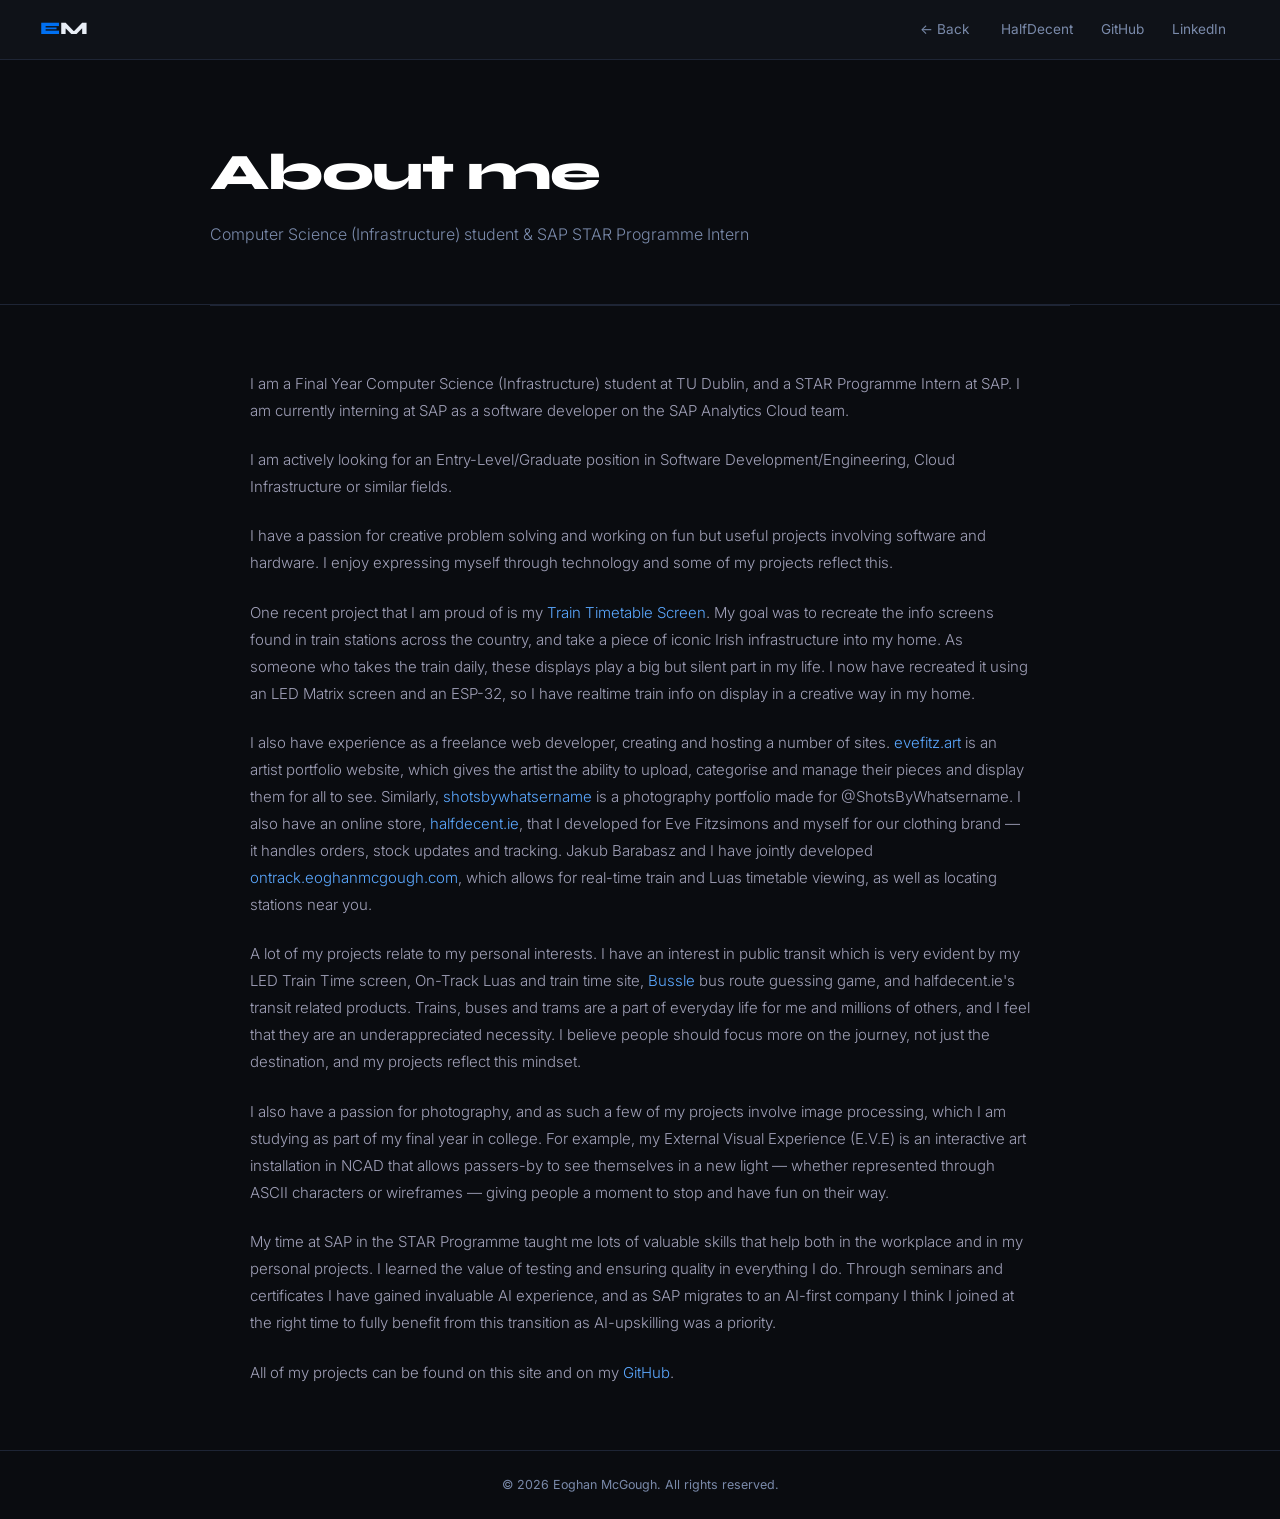
==== about.html @ 5fa4588a "Added about" ====
<!DOCTYPE html>
<html lang="en">
<head>
    <meta charset="UTF-8">
    <meta name="viewport" content="width=device-width, initial-scale=1.0">
    <meta name="description" content="About Eoghan McGough — Computer Science student, SAP intern, software developer">
    <title>About — Eoghan McGough</title>
    <link rel="icon" type="image/x-icon" href="[data-uri]">
    <link rel="preconnect" href="https://fonts.googleapis.com">
    <link rel="preconnect" href="https://fonts.gstatic.com" crossorigin>
    <link href="https://fonts.googleapis.com/css2?family=Syne:wght@400;600;700;800&family=Inter:wght@300;400;500&display=swap" rel="stylesheet">
    <link rel="stylesheet" href="styles.css">
    <style>
        .about-page-hero {
            padding: 72px 2.5rem 56px;
            border-bottom: 1px solid var(--border);
            max-width: none;
        }
        .about-page-hero .hero-inner {
            max-width: 860px;
            margin: 0 auto;
        }
        .about-page-hero h1 {
            font-family: 'Syne', sans-serif;
            font-size: clamp(2rem, 5vw, 3.2rem);
            font-weight: 800;
            letter-spacing: -0.03em;
            color: #fff;
            margin-bottom: 0.5rem;
        }
        .about-page-hero p {
            color: var(--muted);
            font-weight: 300;
            font-size: 1rem;
        }

        .about-body {
            max-width: 860px;
        }

        .about-body p {
            color: #a0a0b8;
            font-weight: 300;
            line-height: 1.8;
            margin-bottom: 1.4rem;
        }

        .about-body p:last-child { margin-bottom: 0; }

        .about-body a {
            color: var(--accent-light);
            text-decoration: none;
        }
        .about-body a:hover { text-decoration: underline; }

        .back-link {
            display: inline-flex;
            align-items: center;
            gap: 6px;
            color: var(--muted);
            text-decoration: none;
            font-size: 0.85rem;
            font-weight: 400;
            padding: 6px 14px;
            border-radius: 6px;
            transition: color 0.15s, background 0.15s;
            margin-right: 4px;
        }
        .back-link:hover {
            color: var(--text);
            background: var(--surface2);
        }
    </style>
</head>
<body>
    <header>
        <a class="header-logo" href="/"><span>E</span>M</a>
        <nav>
            <a class="back-link" href="/">← Back</a>
            <a href="https://halfdecent.ie" target="_blank">HalfDecent</a>
            <a href="https://github.com/Eoghan4" target="_blank">GitHub</a>
            <a href="https://www.linkedin.com/in/eoghan-mcgough-a91773348" target="_blank">LinkedIn</a>
        </nav>
    </header>

    <section class="about-page-hero" style="max-width:none;">
        <div class="hero-inner">
            <h1>About <span class="accent">me</span></h1>
            <p>Computer Science (Infrastructure) student &amp; SAP STAR Programme Intern</p>
        </div>
    </section>

    <section class="about-body">
        <p>
            I am a Final Year Computer Science (Infrastructure) student at TU Dublin, and a STAR Programme Intern at SAP.
            I am currently interning at SAP as a software developer on the SAP Analytics Cloud team.
        </p>
        <p>
            I am actively looking for an Entry-Level/Graduate position in Software Development/Engineering, Cloud Infrastructure or similar fields.
        </p>
        <p>
            I have a passion for creative problem solving and working on fun but useful projects involving software and hardware. I enjoy expressing myself through technology and some of my projects reflect this.
        </p>
        <p>
            One recent project that I am proud of is my <a href="https://github.com/Eoghan4/NextTrainScreen" target="_blank" rel="noopener noreferrer">Train Timetable Screen</a>. My goal was to recreate the info screens found in train stations across the country, and take a piece of iconic Irish infrastructure into my home. As someone who takes the train daily, these displays play a big but silent part in my life. I now have recreated it using an LED Matrix screen and an ESP-32, so I have realtime train info on display in a creative way in my home.
        </p>
        <p>
            I also have experience as a freelance web developer, creating and hosting a number of sites.
            <a href="https://evefitz.art" target="_blank" rel="noopener noreferrer">evefitz.art</a> is an artist portfolio website, which gives the artist the ability to upload, categorise and manage their pieces and display them for all to see.
            Similarly, <a href="https://shotsbywhatsername.com" target="_blank" rel="noopener noreferrer">shotsbywhatsername</a> is a photography portfolio made for @ShotsByWhatsername.
            I also have an online store, <a href="https://www.halfdecent.ie" target="_blank" rel="noopener noreferrer">halfdecent.ie</a>, that I developed for Eve Fitzsimons and myself for our clothing brand — it handles orders, stock updates and tracking.
            Jakub Barabasz and I have jointly developed <a href="https://ontrack.eoghanmcgough.com/" target="_blank" rel="noopener noreferrer">ontrack.eoghanmcgough.com</a>, which allows for real-time train and Luas timetable viewing, as well as locating stations near you.
        </p>
        <p>
            A lot of my projects relate to my personal interests. I have an interest in public transit which is very evident by my LED Train Time screen, On-Track Luas and train time site, <a href="https://bussle.eoghanmcgough.com" target="_blank" rel="noopener noreferrer">Bussle</a> bus route guessing game, and halfdecent.ie's transit related products. Trains, buses and trams are a part of everyday life for me and millions of others, and I feel that they are an underappreciated necessity. I believe people should focus more on the journey, not just the destination, and my projects reflect this mindset.
        </p>
        <p>
            I also have a passion for photography, and as such a few of my projects involve image processing, which I am studying as part of my final year in college. For example, my External Visual Experience (E.V.E) is an interactive art installation in NCAD that allows passers-by to see themselves in a new light — whether represented through ASCII characters or wireframes — giving people a moment to stop and have fun on their way.
        </p>
        <p>
            My time at SAP in the STAR Programme taught me lots of valuable skills that help both in the workplace and in my personal projects. I learned the value of testing and ensuring quality in everything I do. Through seminars and certificates I have gained invaluable AI experience, and as SAP migrates to an AI-first company I think I joined at the right time to fully benefit from this transition as AI-upskilling was a priority.
        </p>
        <p>
            All of my projects can be found on this site and on my <a href="https://github.com/Eoghan4" target="_blank" rel="noopener noreferrer">GitHub</a>.
        </p>
    </section>

    <footer>
        <p>&copy; 2026 Eoghan McGough. All rights reserved.</p>
    </footer>
</body>
</html>
---- styles.css ----
* {
    margin: 0;
    padding: 0;
    box-sizing: border-box;
}

:root {
    --bg: #0a0c10;
    --surface: #0f1218;
    --surface2: #161b24;
    --border: #1e2535;
    --text: #e8edf5;
    --muted: #7a8aaa;
    --accent: #0070f2;
    --accent-light: #5ba8ff;
    --accent-bg: rgba(0, 112, 242, 0.1);
}

body {
    font-family: 'Inter', sans-serif;
    background: var(--bg);
    color: var(--text);
    line-height: 1.6;
    font-size: 15px;
}

/* ── Header ── */
header {
    background: var(--surface);
    border-bottom: 1px solid var(--border);
    padding: 0 2.5rem;
    height: 60px;
    display: flex;
    align-items: center;
    justify-content: space-between;
}

.header-logo {
    font-family: 'Syne', sans-serif;
    font-weight: 800;
    font-size: 1.1rem;
    color: var(--text);
    text-decoration: none;
    letter-spacing: -0.01em;
}

.header-logo span { color: var(--accent); }

header nav {
    display: flex;
    align-items: center;
}

header nav a {
    color: var(--muted);
    text-decoration: none;
    font-size: 0.85rem;
    font-weight: 400;
    padding: 6px 14px;
    border-radius: 6px;
    transition: color 0.15s, background 0.15s;
}

header nav a:hover {
    color: var(--text);
    background: var(--surface2);
}

/* ── Hero ── */
#hero {
    padding: 100px 2.5rem 88px;
    background:
        linear-gradient(to bottom, rgba(8, 12, 20, 0.55) 0%, rgba(8, 12, 20, 0.75) 100%),
        url('./Images/hero2.jpg') center center / cover no-repeat;
    border-bottom: 1px solid var(--border);
    position: relative;
    overflow: hidden;
}

#hero::before {
    content: '';
    position: absolute;
    inset: 0;
    background: radial-gradient(ellipse at 70% 50%, rgba(0, 112, 242, 0.18) 0%, transparent 60%);
    pointer-events: none;
}

#hero::after {
    content: '';
    position: absolute;
    bottom: 0;
    left: 0;
    right: 0;
    height: 120px;
    background: linear-gradient(to bottom, transparent, var(--bg));
    pointer-events: none;
}

.hero-inner {
    max-width: 860px;
    margin: 0 auto;
    position: relative;
    z-index: 1;
}

#hero h1 {
    font-family: 'Syne', sans-serif;
    font-size: clamp(2.8rem, 7vw, 5rem);
    font-weight: 800;
    line-height: 1.0;
    letter-spacing: -0.03em;
    color: #fff;
    margin-bottom: 1.25rem;
}

#hero h1 .accent { color: var(--accent); }

#hero p {
    font-size: 1.05rem;
    color: var(--muted);
    max-width: 500px;
    font-weight: 300;
    line-height: 1.7;
}

/* ── Sections ── */
section {
    max-width: 960px;
    margin: 0 auto;
    padding: 64px 2.5rem;
}

section + section { border-top: 1px solid var(--border); }

section h2 {
    font-family: 'Syne', sans-serif;
    font-size: 1.5rem;
    font-weight: 700;
    color: #fff;
    margin-bottom: 2rem;
    letter-spacing: -0.01em;
}

section h2 .accent { color: var(--accent); }

/* ── About ── */
section#about p {
    color: #a0a0b8;
    max-width: 640px;
    font-weight: 300;
}

section#about p + p { margin-top: 1rem; }

/* ── Skills ── */
.skills-row {
    display: flex;
    flex-wrap: wrap;
    align-items: center;
    gap: 8px;
    margin-bottom: 14px;
}

.skills-row-label {
    font-size: 0.72rem;
    font-weight: 500;
    letter-spacing: 0.1em;
    text-transform: uppercase;
    color: var(--muted);
    min-width: 80px;
}

/* ── Tag badges ── */
.tag {
    background: var(--surface2);
    color: var(--muted);
    font-size: 0.72rem;
    font-weight: 500;
    padding: 4px 11px;
    border-radius: 6px;
    border: 1px solid var(--border);
    transition: color 0.15s, border-color 0.15s;
}

.tag:hover {
    color: var(--text);
    border-color: #444;
}

/* ── Projects grid ── */
.projects-grid {
    display: grid;
    grid-template-columns: repeat(auto-fill, minmax(270px, 1fr));
    gap: 16px;
}

.project {
    background: var(--surface);
    border: 1px solid var(--border);
    padding: 24px;
    border-radius: 10px;
    display: flex;
    flex-direction: column;
    gap: 10px;
    transition: border-color 0.2s, transform 0.2s;
}

.project:hover {
    border-color: var(--accent);
    transform: translateY(-2px);
}

.project h3 {
    font-family: 'Syne', sans-serif;
    font-size: 1rem;
    font-weight: 700;
    color: #fff;
}

.project p {
    font-size: 0.85rem;
    color: var(--muted);
    font-weight: 300;
    flex: 1;
}

.tech-tags {
    display: flex;
    flex-wrap: wrap;
    gap: 5px;
}

.project a {
    font-size: 0.8rem;
    color: var(--accent);
    text-decoration: none;
    font-weight: 500;
    margin-top: auto;
}

.project a:hover { text-decoration: underline; }

/* ── Contact ── */
section#contact p { color: #a0a0b8; font-weight: 300; }
section#contact a { color: var(--accent); text-decoration: none; font-weight: 500; }
section#contact a:hover { text-decoration: underline; }

/* ── Footer ── */
footer {
    border-top: 1px solid var(--border);
    text-align: center;
    padding: 24px;
    font-size: 0.78rem;
    color: var(--muted);
}

/* ── Responsive ── */
@media (max-width: 480px) {
    header { padding: 0 1.25rem; }
    #hero { padding: 56px 1.25rem 48px; }
    section { padding: 48px 1.25rem; }
}
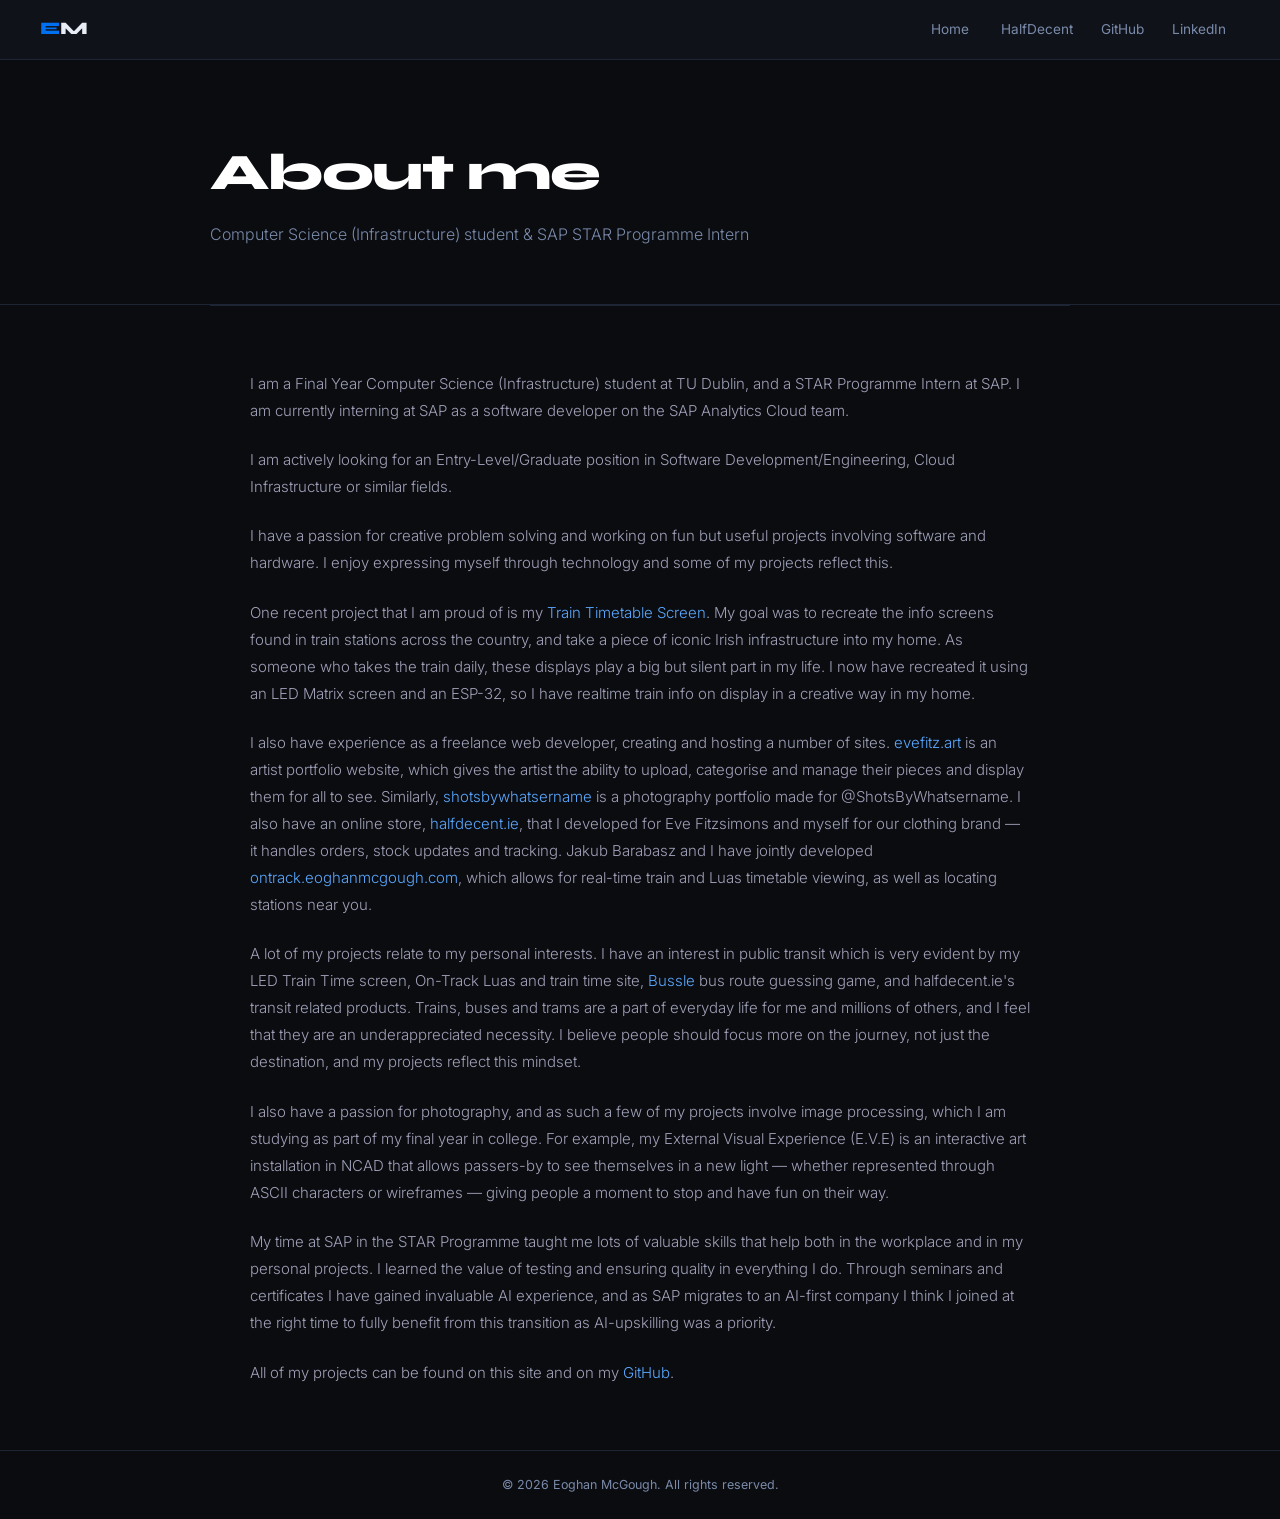
==== commit 3da07251: "Changed back link to home" ====
--- a/about.html
+++ b/about.html
@@ -76,7 +76,7 @@
     <header>
         <a class="header-logo" href="/"><span>E</span>M</a>
         <nav>
-            <a class="back-link" href="/">← Back</a>
+            <a class="back-link" href="/">Home</a>
             <a href="https://halfdecent.ie" target="_blank">HalfDecent</a>
             <a href="https://github.com/Eoghan4" target="_blank">GitHub</a>
             <a href="https://www.linkedin.com/in/eoghan-mcgough-a91773348" target="_blank">LinkedIn</a>
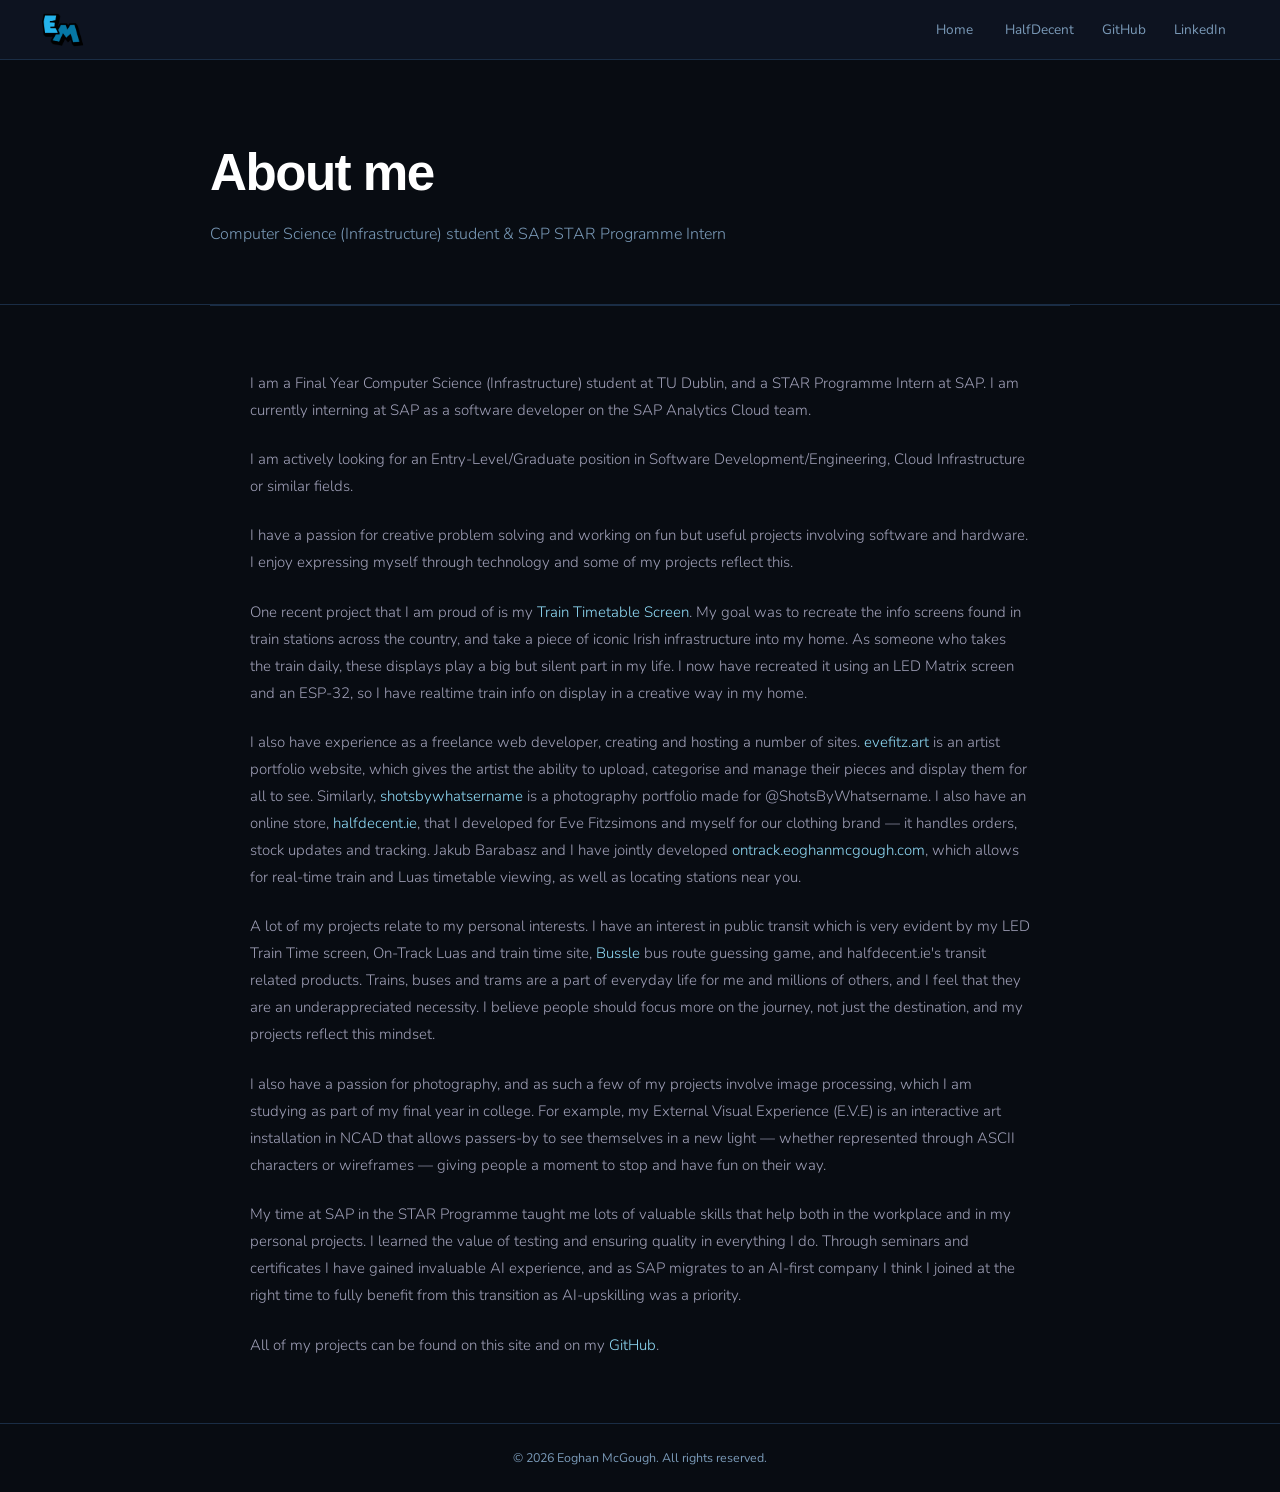
==== commit 798be717: "New style n all" ====
--- a/about.html
+++ b/about.html
@@ -5,10 +5,10 @@
     <meta name="viewport" content="width=device-width, initial-scale=1.0">
     <meta name="description" content="About Eoghan McGough — Computer Science student, SAP intern, software developer">
     <title>About — Eoghan McGough</title>
-    <link rel="icon" type="image/x-icon" href="[data-uri]">
+    <link rel="icon" type="image/x-icon" href="Images/EM-02-10-2026.ico">
     <link rel="preconnect" href="https://fonts.googleapis.com">
     <link rel="preconnect" href="https://fonts.gstatic.com" crossorigin>
-    <link href="https://fonts.googleapis.com/css2?family=Syne:wght@400;600;700;800&family=Inter:wght@300;400;500&display=swap" rel="stylesheet">
+    <link href="https://fonts.googleapis.com/css2?family=Fredoka:wght@400;600;700&family=Nunito:wght@300;400;500;600&display=swap" rel="stylesheet">
     <link rel="stylesheet" href="styles.css">
     <style>
         .about-page-hero {
@@ -74,7 +74,10 @@
 </head>
 <body>
     <header>
-        <a class="header-logo" href="/"><span>E</span>M</a>
+        <a class="header-logo" href="/"><img src="Images/EM-02-10-2026.png" alt="EM" class="header-logo-img"></a>
+        <button class="burger" aria-label="Toggle navigation" aria-expanded="false">
+            <span></span><span></span><span></span>
+        </button>
         <nav>
             <a class="back-link" href="/">Home</a>
             <a href="https://halfdecent.ie" target="_blank">HalfDecent</a>
@@ -128,5 +131,12 @@
     <footer>
         <p>&copy; 2026 Eoghan McGough. All rights reserved.</p>
     </footer>
+    <script>
+      document.querySelector('.burger').addEventListener('click', function() {
+        var nav = document.querySelector('header nav');
+        var open = nav.classList.toggle('open');
+        this.setAttribute('aria-expanded', open);
+      });
+    </script>
 </body>
 </html>
--- a/styles.css
+++ b/styles.css
@@ -5,19 +5,19 @@
 }
 
 :root {
-    --bg: #0a0c10;
-    --surface: #0f1218;
-    --surface2: #161b24;
-    --border: #1e2535;
+    --bg: #080c12;
+    --surface: #0d1320;
+    --surface2: #132030;
+    --border: #1a2d45;
     --text: #e8edf5;
-    --muted: #7a8aaa;
-    --accent: #0070f2;
-    --accent-light: #5ba8ff;
-    --accent-bg: rgba(0, 112, 242, 0.1);
+    --muted: #7a9ab8;
+    --accent: #5bc8f5;
+    --accent-light: #90dcf8;
+    --accent-bg: rgba(91, 200, 245, 0.1);
 }
 
 body {
-    font-family: 'Inter', sans-serif;
+    font-family: 'Nunito', sans-serif;
     background: var(--bg);
     color: var(--text);
     line-height: 1.6;
@@ -33,10 +33,11 @@
     display: flex;
     align-items: center;
     justify-content: space-between;
+    position: relative;
 }
 
 .header-logo {
-    font-family: 'Syne', sans-serif;
+    font-family: 'Fredoka', sans-serif;
     font-weight: 800;
     font-size: 1.1rem;
     color: var(--text);
@@ -64,6 +65,19 @@
 header nav a:hover {
     color: var(--text);
     background: var(--surface2);
+}
+
+.header-logo-img {
+    height: 36px;
+    width: auto;
+    display: block;
+}
+
+.hero-title-img {
+    max-width: 100%;
+    height: auto;
+    display: block;
+    margin: 0 auto 1.25rem;
 }
 
 /* ── Hero ── */
@@ -81,7 +95,7 @@
     content: '';
     position: absolute;
     inset: 0;
-    background: radial-gradient(ellipse at 70% 50%, rgba(0, 112, 242, 0.18) 0%, transparent 60%);
+    background: radial-gradient(ellipse at 70% 50%, rgba(91, 200, 245, 0.15) 0%, transparent 60%);
     pointer-events: none;
 }
 
@@ -104,7 +118,7 @@
 }
 
 #hero h1 {
-    font-family: 'Syne', sans-serif;
+    font-family: 'Fredoka', sans-serif;
     font-size: clamp(2.8rem, 7vw, 5rem);
     font-weight: 800;
     line-height: 1.0;
@@ -133,7 +147,7 @@
 section + section { border-top: 1px solid var(--border); }
 
 section h2 {
-    font-family: 'Syne', sans-serif;
+    font-family: 'Fredoka', sans-serif;
     font-size: 1.5rem;
     font-weight: 700;
     color: #fff;
@@ -211,7 +225,7 @@
 }
 
 .project h3 {
-    font-family: 'Syne', sans-serif;
+    font-family: 'Fredoka', sans-serif;
     font-size: 1rem;
     font-weight: 700;
     color: #fff;
@@ -254,9 +268,72 @@
     color: var(--muted);
 }
 
+/* ── Burger button ── */
+.burger {
+    display: none;
+    flex-direction: column;
+    justify-content: center;
+    gap: 5px;
+    width: 36px;
+    height: 36px;
+    background: none;
+    border: none;
+    cursor: pointer;
+    padding: 4px;
+    border-radius: 6px;
+    transition: background 0.15s;
+}
+
+.burger:hover { background: var(--surface2); }
+
+.burger span {
+    display: block;
+    height: 2px;
+    background: var(--text);
+    border-radius: 2px;
+    transition: transform 0.25s, opacity 0.25s;
+}
+
+.burger[aria-expanded="true"] span:nth-child(1) {
+    transform: translateY(7px) rotate(45deg);
+}
+.burger[aria-expanded="true"] span:nth-child(2) {
+    opacity: 0;
+}
+.burger[aria-expanded="true"] span:nth-child(3) {
+    transform: translateY(-7px) rotate(-45deg);
+}
+
 /* ── Responsive ── */
-@media (max-width: 480px) {
+@media (max-width: 600px) {
     header { padding: 0 1.25rem; }
     #hero { padding: 56px 1.25rem 48px; }
     section { padding: 48px 1.25rem; }
-}
+
+    .burger { display: flex; }
+
+    header nav {
+        display: none;
+        position: absolute;
+        top: 60px;
+        left: 0;
+        right: 0;
+        flex-direction: column;
+        background: var(--surface);
+        border-bottom: 1px solid var(--border);
+        padding: 8px 0;
+        z-index: 100;
+    }
+
+    header nav.open { display: flex; }
+
+    header nav a {
+        padding: 12px 1.25rem;
+        border-radius: 0;
+        font-size: 0.95rem;
+    }
+}
+
+@media (min-width: 601px) {
+    .burger { display: none !important; }
+}
